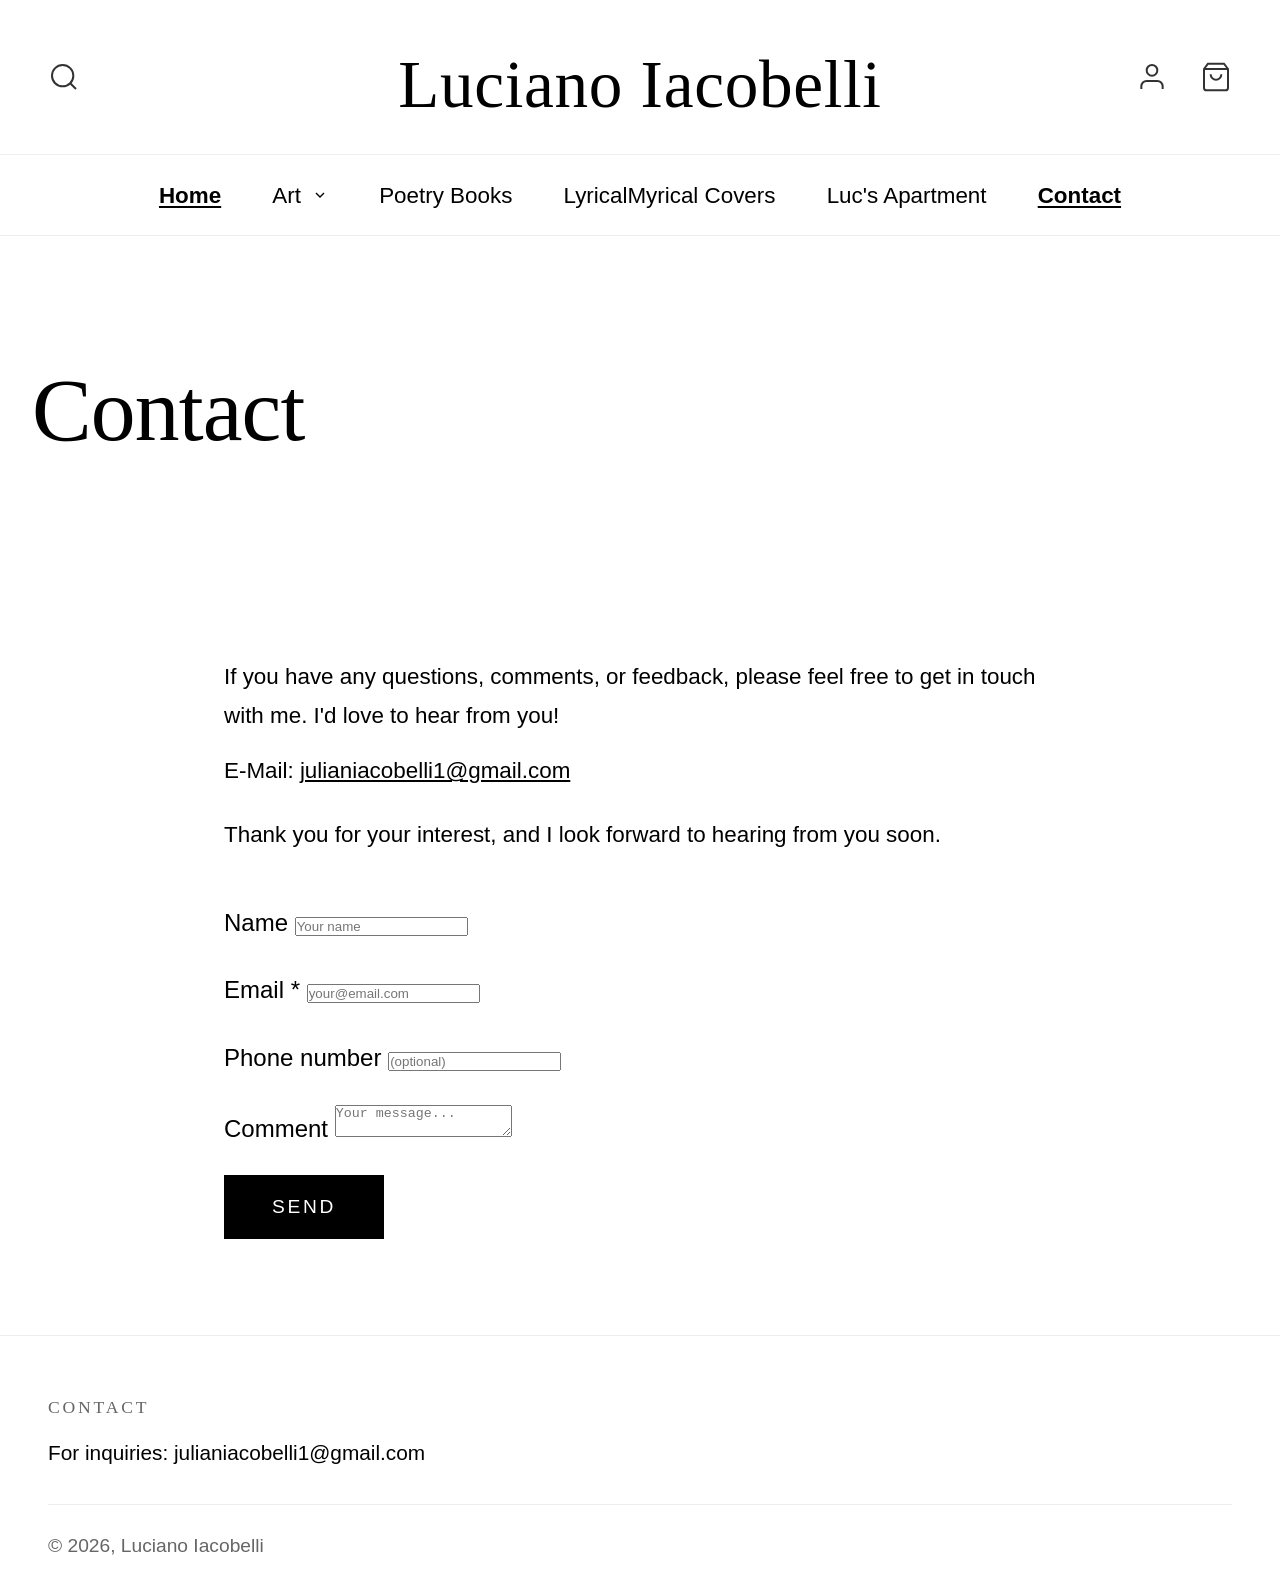
==== contact/index.html @ b28df370 "Initial commit: Design and styling refinements as per lucianoiacobelli.com" ====
<!DOCTYPE html>
<html lang="en">
<head>
  <meta charset="UTF-8"><meta name="viewport" content="width=device-width, initial-scale=1.0">
  <title>Contact — Luciano Iacobelli</title>
  <link rel="stylesheet" href="/style.css">
</head>
<body>
<script src="/nav.js"></script>

<div class="page-header">
  <h1>Contact</h1>
</div>

<section class="contact-section">
  <p>If you have any questions, comments, or feedback, please feel free to get in touch with me. I'd love to hear from you!</p>
  <p>E-Mail: <a href="mailto:julianiacobelli1@gmail.com">julianiacobelli1@gmail.com</a></p>
  <p style="margin-top:1.5rem;">Thank you for your interest, and I look forward to hearing from you soon.</p>

  <form class="contact-form" action="https://formspree.io/f/YOUR_FORM_ID" method="POST">
    <div>
      <label for="name">Name</label>
      <input type="text" id="name" name="name" placeholder="Your name">
    </div>
    <div>
      <label for="email">Email *</label>
      <input type="email" id="email" name="email" placeholder="your@email.com" required>
    </div>
    <div>
      <label for="phone">Phone number</label>
      <input type="tel" id="phone" name="phone" placeholder="(optional)">
    </div>
    <div>
      <label for="comment">Comment</label>
      <textarea id="comment" name="message" placeholder="Your message..."></textarea>
    </div>
    <button type="submit" class="btn-primary">Send</button>
  </form>
</section>

</body>
</html>
---- style.css ----
*, *::before, *::after { box-sizing: border-box; margin: 0; padding: 0; }

@import url('https://fonts.googleapis.com/css2?family=Cardo:ital,wght@0,400;0,700;1,400&family=Inter:wght@300;400;500;600&display=swap');

*, *::before, *::after { box-sizing: border-box; margin: 0; padding: 0; }

:root {
  --bg:        #ffffff;
  --ink:       #000000;
  --mid:       #666666;
  --rule:      #eeeeee;
  --font-ui:   'Inter', 'Helvetica Neue', Helvetica, Arial, sans-serif;
  --font-logo: 'Cardo', Georgia, 'Times New Roman', serif;
}

h1, h2, h3, h4, .serif { font-family: var(--font-logo); }

html { scroll-behavior: smooth; }
body {
  background: var(--bg);
  color: var(--ink);
  font-family: var(--font-ui);
  font-size: 1.5rem;
  line-height: 1.75;
  -webkit-font-smoothing: antialiased;
}
a { color: inherit; text-decoration: none; }
img { display: block; max-width: 100%; }

/* ── HEADER ── */
.site-header {
  background: var(--bg);
  border-bottom: 0.1rem solid var(--rule);
  position: sticky; top: 0; z-index: 200;
}

/* Logo row — big serif, centred */
.header-top {
  text-align: center;
  padding: 3rem 2rem 2rem;
  display: flex;
  align-items: center;
  justify-content: center;
  position: relative;
}
.header-top-left, .header-top-right {
  position: absolute;
  top: 50%;
  transform: translateY(-50%);
  display: flex;
  align-items: center;
  gap: 2rem;
}
.header-top-left { left: 3rem; }
.header-top-right { right: 3rem; }

.header-icon {
  width: 2rem;
  height: 2rem;
  cursor: pointer;
  opacity: 0.8;
  transition: opacity 0.2s;
}
.header-icon:hover { opacity: 1; }
.header-logo {
  font-family: var(--font-logo);
  font-size: 4.2rem;
  font-weight: 400;
  letter-spacing: 0.01em;
  color: var(--ink);
  text-decoration: none;
  display: inline-block;
  line-height: 1.1;
}

/* Nav row — centred, below logo, separated by rule */
.header-bottom {
  border-top: 0.1rem solid var(--rule);
  display: flex;
  align-items: center;
  justify-content: center;
  padding: 1.2rem 2rem;
  position: relative;
}
.header-nav {
  display: flex;
  align-items: center;
  gap: 3.2rem;
  flex-wrap: wrap;
  justify-content: center;
}
.nav-link {
  font-size: 1.4rem;
  font-weight: 400;
  color: var(--ink);
  white-space: nowrap;
  transition: opacity 0.2s;
}
.nav-link:hover { opacity: 0.55; }
.nav-link.active {
  font-weight: 700;
  text-decoration: underline;
  text-underline-offset: 3px;
}

/* Art dropdown */
.nav-dropdown { position: relative; }
.dropdown-panel {
  display: none;
  position: absolute;
  top: calc(100% + 1.2rem);
  left: 0;
  background: var(--bg);
  border: 0.1rem solid var(--rule);
  min-width: 22rem;
  padding: 1.6rem 0;
  z-index: 300;
  box-shadow: 0 4px 20px rgba(0,0,0,0.08);
}
.nav-dropdown:hover .dropdown-panel { display: block; }
.dropdown-panel a {
  display: block;
  padding: 1rem 2.4rem;
  font-size: 1.5rem;
  font-weight: 700;
  color: var(--ink);
  letter-spacing: 0;
}
.dropdown-panel a:hover { opacity: 0.55; }

/* hamburger */
.hamburger {
  display: none; background: none; border: none; cursor: pointer;
  padding: 0.4rem; flex-direction: column; gap: 5px;
  position: absolute; left: 1.5rem; top: 50%; transform: translateY(-50%);
}
.hamburger span { display: block; width: 22px; height: 1px; background: var(--ink); }

/* ── PAGE HEADER (inner pages) ── */
.page-header {
  padding: 6rem 2rem 4rem;
  max-width: 120rem; margin: 0 auto;
}
.page-header h1 {
  font-family: var(--font-logo);
  font-size: 5.6rem; 
  font-weight: 400;
  margin-bottom: 2.5rem;
  text-transform: none;
  letter-spacing: -0.01em;
}
.page-header p {
  font-family: var(--font-logo);
  font-size: 1.8rem; 
  color: var(--ink);
  max-width: 80rem; 
  line-height: 1.6;
  margin-bottom: 3rem;
}

/* ── COLLECTION TOOLBAR ── */
.collection-toolbar {
  display: flex;
  justify-content: space-between;
  align-items: center;
  max-width: 120rem;
  margin: 0 auto;
  padding: 1.5rem 2rem;
  border-bottom: 0.1rem solid var(--rule);
  font-size: 1.4rem;
  color: var(--ink);
}
.toolbar-left, .toolbar-right { display: flex; align-items: center; gap: 2.5rem; }
.collection-toolbar span { color: var(--mid); font-size: 1.3rem; margin-right: -1.5rem; }
.filter-group, .sort-group { 
  display: flex; 
  align-items: center; 
  gap: 0.6rem; 
  background: none; 
  border: none; 
  font-family: var(--font-ui); 
  font-size: 1.4rem;
  color: var(--ink);
  cursor: pointer;
  padding: 0.5rem 0;
}
.filter-group::after, .sort-group button::after {
  content: '⌄';
  font-size: 1.2rem;
  margin-left: 0.4rem;
}
.sort-group button { background: none; border: none; font-family: inherit; font-size: inherit; cursor: pointer; }
.product-count { color: var(--mid); margin-left: auto; }

/* ── PRODUCT GRID ── */
.product-grid {
  display: grid;
  grid-template-columns: repeat(4, 1fr);
  gap: 4rem 2rem;
  max-width: 120rem; margin: 0 auto;
  padding: 4rem 2rem 8rem;
}
.product-card { display: block; color: inherit; cursor: pointer; }
.product-card__image {
  aspect-ratio: 1; overflow: hidden; background: #F0ECE6; margin-bottom: 1rem;
}
.product-card__image img {
  width: 100%; height: 100%; object-fit: cover;
  transition: transform 0.5s ease;
}
.product-card:hover .product-card__image img { transform: scale(1.04); }
.product-card__title { 
  font-size: 1.4rem; 
  font-weight: 400; 
  margin-bottom: 0.4rem; 
  color: var(--ink);
}
.product-card__vendor { 
  font-size: 1.2rem; 
  color: var(--mid); 
  text-transform: uppercase; 
  letter-spacing: 0.05em; 
}

/* ── INNER COLLECTIONS ── */
.inner-collections {
  border-top: 0.1rem solid var(--rule); padding: 5rem 2rem;
}
.inner-collections h2 {
  font-size: 1.2rem; font-weight: 500;
  letter-spacing: 0.2em; text-transform: uppercase;
  text-align: center; margin-bottom: 3rem;
}
.inner-collections-grid {
  display: grid;
  grid-template-columns: repeat(auto-fill, minmax(18rem, 1fr));
  gap: 1.5rem; max-width: 90rem; margin: 0 auto;
}
.inner-coll-card { display: block; text-align: center; text-decoration: none; color: var(--ink); }
.inner-coll-card img { width: 100%; aspect-ratio: 1; object-fit: cover; margin-bottom: 0.8rem; }
.inner-coll-card span {
  font-size: 1.2rem; font-weight: 500;
  letter-spacing: 0.1em; text-transform: uppercase;
}

/* ── HOMEPAGE SECTIONS ── */
.hp-hero img {
  width: 100%; height: 75vh; min-height: 40rem;
  object-fit: cover; object-position: center; display: block;
}
.hp-portrait img {
  width: 100%; max-height: 70rem;
  object-fit: cover; object-position: center top; display: block;
}
.hp-intro {
  max-width: 80rem; margin: 0 auto;
  padding: 8rem 2rem 4rem; text-align: center;
}
.hp-intro p { 
  font-family: var(--font-logo);
  font-size: 2.2rem; 
  color: var(--ink); 
  line-height: 1.5; 
}

.hp-sec-head {
  padding: 6rem 2rem 3rem;
  border-top: 0.1rem solid var(--rule);
  max-width: 120rem; margin: 0 auto;
}
.hp-sec-head h2 {
  font-size: 3.2rem; font-weight: 400;
  color: var(--ink);
}

.hp-video { max-width: 100rem; margin: 0 auto 8rem; padding: 0 2rem; }
.hp-video-thumb { position: relative; cursor: pointer; }
.hp-video-thumb img { width: 100%; display: block; }
.hp-video-play {
  position: absolute; inset: 0;
  display: flex; align-items: center; justify-content: center;
  background: rgba(0,0,0,0.1); transition: background 0.3s;
}
.hp-video-thumb:hover .hp-video-play { background: rgba(0,0,0,0.2); }
.hp-video-play-btn {
  width: 8rem; height: 8rem;
  background: rgba(255,255,255,0.95); border-radius: 50%;
  display: flex; align-items: center; justify-content: center;
  box-shadow: 0 0.5rem 2rem rgba(0,0,0,0.1);
}
.hp-video-play-btn::after {
  content: ''; width: 0; height: 0;
  border-top: 1.5rem solid transparent;
  border-bottom: 1.5rem solid transparent;
  border-left: 2.5rem solid #121212;
  margin-left: 0.6rem;
}
.hp-video-iframe { display: none; }
.hp-video-iframe.active { display: block; }
.hp-video-iframe iframe { width: 100%; aspect-ratio: 16/9; border: none; display: block; }

.hp-collections {
  max-width: 130rem; margin: 0 auto;
  padding: 0 2rem 10rem;
}
.hp-coll-grid {
  display: grid;
  grid-template-columns: repeat(3, 1fr);
  gap: 4rem 3rem;
}
.hp-coll-card {
  display: block; text-decoration: none; color: var(--ink);
}
.hp-coll-card__img {
  width: 100%; aspect-ratio: 1;
  overflow: hidden; display: block;
}
.hp-coll-card__img img {
  width: 100%; height: 100%; object-fit: cover; display: block;
  transition: transform 0.6s cubic-bezier(0.165, 0.84, 0.44, 1);
}
.hp-coll-card:hover .hp-coll-card__img img { transform: scale(1.05); }
.hp-coll-card__label {
  margin-top: 1.5rem;
  font-family: var(--font-logo);
  font-size: 2.2rem; font-weight: 400;
  color: var(--ink); text-align: center;
}
.hp-coll-card__label .arrow { margin-left: 0.5rem; transition: transform 0.2s; display: inline-block; }
.hp-coll-card:hover .hp-coll-card__label .arrow { transform: translateX(5px); }

.hp-email {
  border-top: 0.1rem solid var(--rule);
  text-align: center; padding: 10rem 2rem;
  background: #fafafa;
}
.hp-email h2 {
  font-family: var(--font-logo); font-size: 3.6rem; font-weight: 400;
  margin-bottom: 1.5rem; color: var(--ink);
}
.hp-email p { font-size: 1.6rem; color: var(--mid); margin-bottom: 4rem; }
.hp-email-form {
  display: flex; max-width: 48rem; margin: 0 auto;
  border-bottom: 0.1rem solid var(--ink);
}
.hp-email-form input {
  flex: 1; padding: 1.5rem 0.5rem;
  font-family: var(--font-ui); font-size: 1.6rem;
  border: none; background: transparent; outline: none; color: var(--ink);
}
.hp-email-form input::placeholder { color: #999; }
.hp-email-form button {
  padding: 1.5rem 2rem; background: transparent; color: var(--ink);
  border: none; font-family: var(--font-ui); font-size: 1.4rem;
  font-weight: 500; letter-spacing: 0.1em; text-transform: uppercase;
  cursor: pointer; white-space: nowrap;
}
.hp-email-form button:hover { opacity: 0.7; }

/* ── QUESTIONS BANNER ── */
.questions-banner {
  border-top: 0.1rem solid var(--rule); text-align: center; padding: 4rem 2rem;
}
.questions-banner h2 { font-size: 1.4rem; font-weight: 400; }
.questions-banner h2 a { color: var(--ink); text-decoration: underline; }

/* ── HOMEPAGE BIO (OVERLAP) ── */
.hp-bio-wrap {
  max-width: 140rem;
  margin: 10rem auto;
  padding: 0 4rem;
  display: flex;
  align-items: center;
  position: relative;
}
.hp-bio-img {
  width: 60%;
  aspect-ratio: 16/10;
  overflow: hidden;
}
.hp-bio-img img {
  width: 100%; height: 100%; object-fit: cover;
}
.hp-bio-content {
  width: 45%;
  background: #F4F4F4; /* Light grey off-white */
  padding: 8rem 6rem;
  margin-left: -10%;
  position: relative;
  z-index: 2;
  display: flex;
  flex-direction: column;
  justify-content: center;
}
.hp-bio-content h2 {
  font-size: 4.2rem;
  font-weight: 400;
  margin-bottom: 2.5rem;
  line-height: 1.2;
}
.hp-bio-content p {
  font-size: 1.6rem;
  line-height: 1.8;
  color: var(--ink);
  margin-bottom: 2rem;
}
.hp-bio-content strong { font-weight: 600; }

@media (max-width: 1024px) {
  .hp-bio-wrap { flex-direction: column; padding: 0 2rem; margin: 6rem auto; }
  .hp-bio-img { width: 100%; }
  .hp-bio-content { width: 95%; margin-left: 0; margin-top: -4rem; padding: 4rem 3rem; }
  .hp-bio-content h2 { font-size: 3.2rem; }
}

/* ── APARTMENT GALLERY ── */
.apartment-full img { width: 100%; object-fit: cover; display: block; margin-bottom: 3px; }
.apartment-full .full-width { max-height: 55rem; }
.apt-grid3 { display: grid; grid-template-columns: 1fr 1fr 1fr; gap: 3px; margin-bottom: 3px; }
.apt-grid3 img { width: 100%; height: 28rem; object-fit: cover; }
.apt-grid2 { display: grid; grid-template-columns: 1fr 1fr; gap: 3px; margin-bottom: 3px; }
.apt-grid2 img { width: 100%; height: 32rem; object-fit: cover; }

/* ── CONTACT ── */
.contact-section { max-width: 56rem; margin: 0 auto; padding: 4rem 2rem 6rem; }
.contact-section > p { font-size: 1.4rem; line-height: 1.75; margin-bottom: 1rem; }
.contact-section a { color: var(--ink); text-decoration: underline; }
.contact-form { margin-top: 3rem; display: flex; flex-direction: column; gap: 1.6rem; }
.field label {
  display: block; font-size: 1.1rem; font-weight: 500;
  letter-spacing: 0.12em; text-transform: uppercase; margin-bottom: 0.5rem;
}
.field input, .field textarea {
  width: 100%; padding: 1rem 1.2rem;
  font-family: var(--font-ui); font-size: 1.4rem;
  border: 0.1rem solid var(--rule); background: #fff;
  color: var(--ink); outline: none; transition: border-color 0.2s;
}
.field input:focus, .field textarea:focus { border-color: var(--ink); }
.field textarea { min-height: 12rem; resize: vertical; }
.btn-primary {
  background: var(--ink); color: var(--bg);
  border: none; padding: 1.3rem 3rem;
  font-family: var(--font-ui); font-size: 1.2rem;
  font-weight: 500; letter-spacing: 0.14em; text-transform: uppercase;
  cursor: pointer; align-self: flex-start;
}
.btn-primary:hover { background: #333; }

/* ── LIGHTBOX ── */
#lightbox {
  display: none; position: fixed; inset: 0;
  background: rgba(0,0,0,0.9); z-index: 1000;
  align-items: center; justify-content: center;
}
#lightbox.open { display: flex; }
#lightbox img { max-width: 90vw; max-height: 90vh; object-fit: contain; }
#lb-close {
  position: absolute; top: 2rem; right: 2.5rem;
  color: #fff; font-size: 3rem; cursor: pointer;
  background: none; border: none; line-height: 1; font-weight: 300;
}

/* ── FOOTER ── */
footer {
  background: var(--bg); border-top: 0.1rem solid var(--rule); padding: 3.5rem 3rem 2rem;
}
.footer-inner { max-width: 120rem; margin: 0 auto; }
.footer-contact-block { margin-bottom: 2rem; }
.footer-contact-block h4 {
  font-size: 1.1rem; font-weight: 500;
  letter-spacing: 0.16em; text-transform: uppercase;
  color: var(--mid); margin-bottom: 0.8rem;
}
.footer-contact-block p,
.footer-contact-block a { font-size: 1.3rem; color: var(--ink); }
.footer-contact-block a:hover { text-decoration: underline; }
.footer-bottom {
  border-top: 0.1rem solid var(--rule); padding-top: 1.5rem;
  font-size: 1.2rem; color: var(--mid);
}

/* ── RESPONSIVE ── */
@media (max-width: 900px) {
  .header-logo { font-size: 2.8rem; }
  .header-nav {
    display: none; flex-direction: column; align-items: flex-start;
    position: fixed; top: 0; left: 0; right: 0; bottom: 0;
    background: var(--bg); padding: 8rem 3rem 3rem;
    gap: 2rem; z-index: 199; overflow-y: auto;
  }
  .header-nav.open { display: flex; }
  .hamburger { display: flex; }
  .dropdown-panel {
    position: static; box-shadow: none; border: none;
    padding: 0.5rem 0 0.5rem 1.5rem; display: block;
  }
  .dropdown-panel a { padding: 0.6rem 0; font-size: 1.4rem; }
  .apt-grid3 { grid-template-columns: 1fr; }
  .apt-grid3 img, .apt-grid2 img { height: 22rem; }
  .apt-grid2 { grid-template-columns: 1fr; }
}
@media (max-width: 1024px) {
  .product-grid { grid-template-columns: repeat(3, 1fr); }
}
@media (max-width: 768px) {
  .product-grid { grid-template-columns: repeat(2, 1fr); }
  .collection-toolbar { flex-direction: column; align-items: flex-start; gap: 1.5rem; }
}
@media (max-width: 500px) {
  .header-logo { font-size: 2.2rem; }
  .product-grid { grid-template-columns: 1fr 1fr; gap: 1.2rem 1rem; }
}
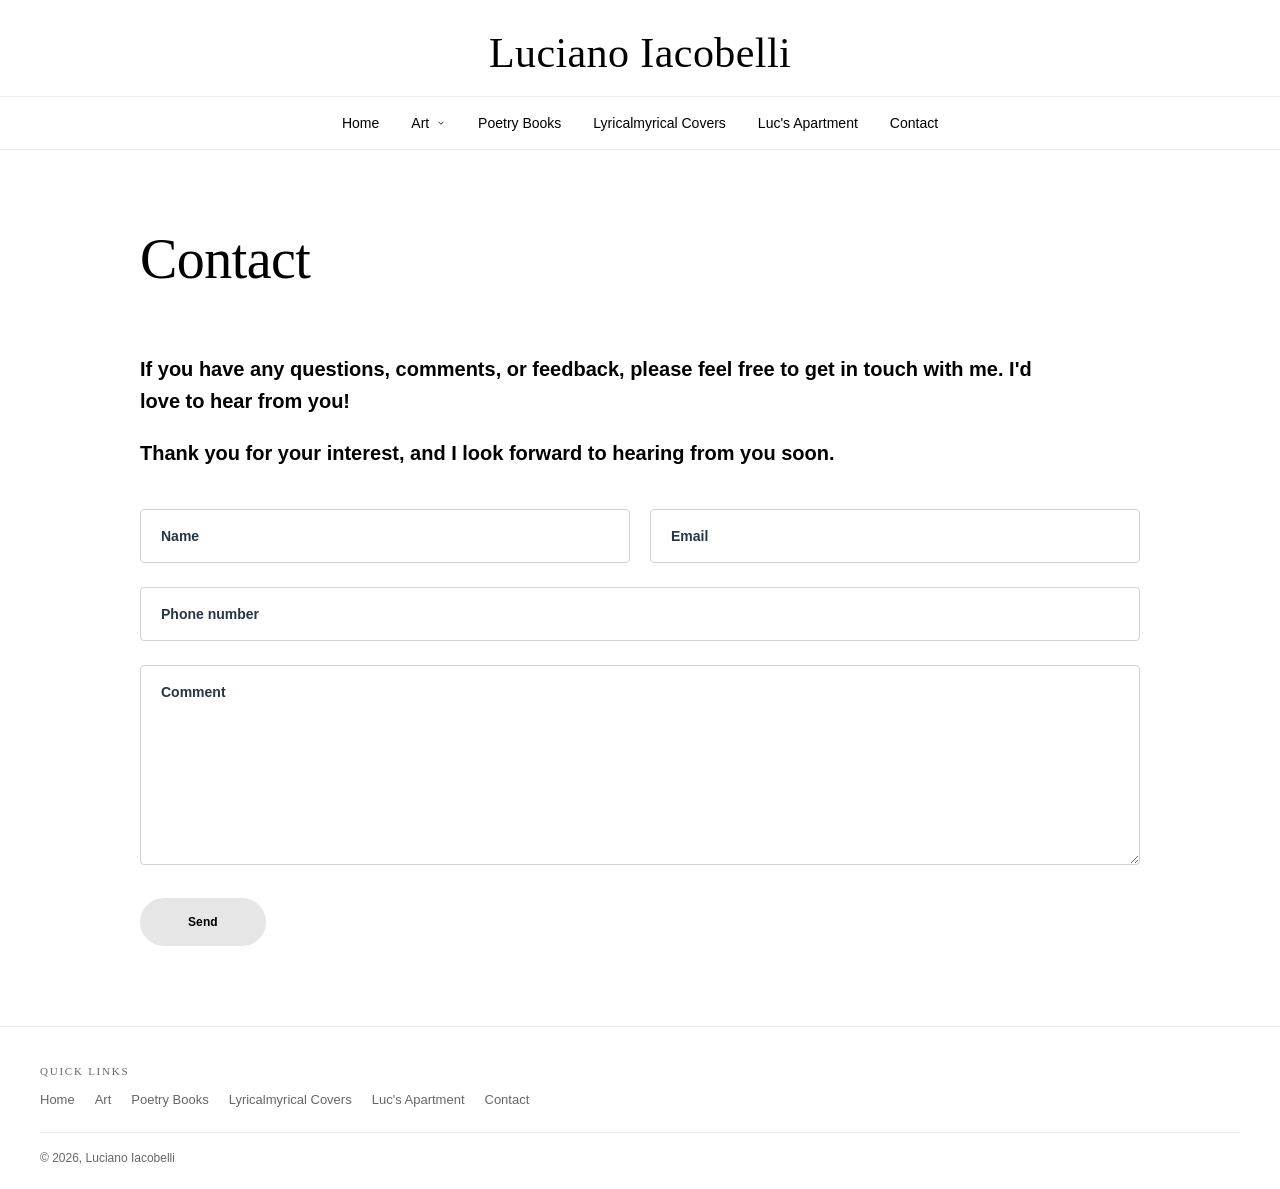
==== commit 3cde94b3: "Resolve merge conflicts: prioritize local image paths while preserving remote content and bio update" ====
--- a/contact/index.html
+++ b/contact/index.html
@@ -3,37 +3,42 @@
 <head>
   <meta charset="UTF-8"><meta name="viewport" content="width=device-width, initial-scale=1.0">
   <title>Contact — Luciano Iacobelli</title>
-  <link rel="stylesheet" href="/style.css">
+  <link rel="stylesheet" href="../style.css">
 </head>
 <body>
-<script src="/nav.js"></script>
+<script src="../nav.js"></script>
 
-<div class="page-header">
+<div class="page-header contact-header">
   <h1>Contact</h1>
 </div>
 
 <section class="contact-section">
   <p>If you have any questions, comments, or feedback, please feel free to get in touch with me. I'd love to hear from you!</p>
-  <p>E-Mail: <a href="mailto:julianiacobelli1@gmail.com">julianiacobelli1@gmail.com</a></p>
-  <p style="margin-top:1.5rem;">Thank you for your interest, and I look forward to hearing from you soon.</p>
+  <p style="margin-top: 2rem;">Thank you for your interest, and I look forward to hearing from you soon.</p>
 
-  <form class="contact-form" action="https://formspree.io/f/YOUR_FORM_ID" method="POST">
-    <div>
-      <label for="name">Name</label>
-      <input type="text" id="name" name="name" placeholder="Your name">
+  <form class="contact-form" action="mailto:Lyricalmyricalbooks@gmail.com" method="POST" enctype="text/plain">
+    <div class="contact-form-grid">
+      <div class="field">
+        <label for="name">Name</label>
+        <input type="text" id="name" name="Name" placeholder="Name" required>
+      </div>
+
+      <div class="field">
+        <label for="email">Email *</label>
+        <input type="email" id="email" name="Email" placeholder="Email" required>
+      </div>
     </div>
-    <div>
-      <label for="email">Email *</label>
-      <input type="email" id="email" name="email" placeholder="your@email.com" required>
+
+    <div class="field">
+      <label for="phone">Phone number</label>
+      <input type="tel" id="phone" name="Phone number" placeholder="Phone number">
     </div>
-    <div>
-      <label for="phone">Phone number</label>
-      <input type="tel" id="phone" name="phone" placeholder="(optional)">
+
+    <div class="field">
+      <label for="comment">Comment</label>
+      <textarea id="comment" name="Comment" placeholder="Comment" required></textarea>
     </div>
-    <div>
-      <label for="comment">Comment</label>
-      <textarea id="comment" name="message" placeholder="Your message..."></textarea>
-    </div>
+
     <button type="submit" class="btn-primary">Send</button>
   </form>
 </section>
--- a/style.css
+++ b/style.css
@@ -15,12 +15,15 @@
 
 h1, h2, h3, h4, .serif { font-family: var(--font-logo); }
 
-html { scroll-behavior: smooth; }
+html { 
+  scroll-behavior: smooth; 
+  font-size: 62.5%; 
+}
 body {
   background: var(--bg);
   color: var(--ink);
   font-family: var(--font-ui);
-  font-size: 1.5rem;
+  font-size: 1.6rem;
   line-height: 1.75;
   -webkit-font-smoothing: antialiased;
 }
@@ -108,7 +111,7 @@
 .dropdown-panel {
   display: none;
   position: absolute;
-  top: calc(100% + 1.2rem);
+  top: 100%;
   left: 0;
   background: var(--bg);
   border: 0.1rem solid var(--rule);
@@ -117,7 +120,8 @@
   z-index: 300;
   box-shadow: 0 4px 20px rgba(0,0,0,0.08);
 }
-.nav-dropdown:hover .dropdown-panel { display: block; }
+.nav-dropdown:hover .dropdown-panel,
+.nav-dropdown:focus-within .dropdown-panel { display: block; }
 .dropdown-panel a {
   display: block;
   padding: 1rem 2.4rem;
@@ -202,10 +206,10 @@
 }
 .product-card { display: block; color: inherit; cursor: pointer; }
 .product-card__image {
-  aspect-ratio: 1; overflow: hidden; background: #F0ECE6; margin-bottom: 1rem;
+  overflow: hidden; background: #F0ECE6; margin-bottom: 1rem;
 }
 .product-card__image img {
-  width: 100%; height: 100%; object-fit: cover;
+  width: 100%; height: auto; object-fit: contain; display: block;
   transition: transform 0.5s ease;
 }
 .product-card:hover .product-card__image img { transform: scale(1.04); }
@@ -306,7 +310,7 @@
 .hp-coll-grid {
   display: grid;
   grid-template-columns: repeat(3, 1fr);
-  gap: 4rem 3rem;
+  gap: 5rem 3rem;
 }
 .hp-coll-card {
   display: block; text-decoration: none; color: var(--ink);
@@ -328,6 +332,13 @@
 }
 .hp-coll-card__label .arrow { margin-left: 0.5rem; transition: transform 0.2s; display: inline-block; }
 .hp-coll-card:hover .hp-coll-card__label .arrow { transform: translateX(5px); }
+.hp-coll-card__desc {
+  margin-top: 0.8rem;
+  font-size: 1.4rem;
+  color: var(--mid);
+  line-height: 1.6;
+  text-align: center;
+}
 
 .hp-email {
   border-top: 0.1rem solid var(--rule);
@@ -382,15 +393,16 @@
   width: 100%; height: 100%; object-fit: cover;
 }
 .hp-bio-content {
-  width: 45%;
-  background: #F4F4F4; /* Light grey off-white */
+  width: 50%;
+  background: #ffffff;
   padding: 8rem 6rem;
-  margin-left: -10%;
+  margin-left: -15%;
   position: relative;
   z-index: 2;
   display: flex;
   flex-direction: column;
   justify-content: center;
+  box-shadow: 0 2rem 5rem rgba(0,0,0,0.08);
 }
 .hp-bio-content h2 {
   font-size: 4.2rem;
@@ -414,38 +426,86 @@
 }
 
 /* ── APARTMENT GALLERY ── */
-.apartment-full img { width: 100%; object-fit: cover; display: block; margin-bottom: 3px; }
+.apartment-full img { width: 100%; height: auto; object-fit: contain; display: block; margin-bottom: 3px; }
 .apartment-full .full-width { max-height: 55rem; }
-.apt-grid3 { display: grid; grid-template-columns: 1fr 1fr 1fr; gap: 3px; margin-bottom: 3px; }
-.apt-grid3 img { width: 100%; height: 28rem; object-fit: cover; }
-.apt-grid2 { display: grid; grid-template-columns: 1fr 1fr; gap: 3px; margin-bottom: 3px; }
-.apt-grid2 img { width: 100%; height: 32rem; object-fit: cover; }
+.apartment-grid-3 { display: grid; grid-template-columns: 1fr 1fr 1fr; gap: 3px; margin-bottom: 3px; }
+.apartment-grid-3 img { width: 100%; height: auto; object-fit: contain; }
+.apartment-grid-2 { display: grid; grid-template-columns: 1fr 1fr; gap: 3px; margin-bottom: 3px; }
+.apartment-grid-2 img { width: 100%; height: auto; object-fit: contain; }
 
 /* ── CONTACT ── */
-.contact-section { max-width: 56rem; margin: 0 auto; padding: 4rem 2rem 6rem; }
-.contact-section > p { font-size: 1.4rem; line-height: 1.75; margin-bottom: 1rem; }
-.contact-section a { color: var(--ink); text-decoration: underline; }
-.contact-form { margin-top: 3rem; display: flex; flex-direction: column; gap: 1.6rem; }
+.contact-header {
+  max-width: 104rem;
+  margin: 0 auto;
+  padding-bottom: 0;
+}
+.contact-section {
+  max-width: 104rem;
+  margin: 0 auto;
+  padding: 2rem 2rem 8rem;
+}
+.contact-section > p {
+  font-size: 2rem;
+  line-height: 1.6;
+  margin-bottom: 1rem;
+  max-width: 92rem;
+  font-weight: 600;
+}
+.contact-form { margin-top: 4rem; display: flex; flex-direction: column; gap: 2.4rem; }
+.contact-form-grid {
+  display: grid;
+  grid-template-columns: 1fr 1fr;
+  gap: 2rem;
+}
 .field label {
-  display: block; font-size: 1.1rem; font-weight: 500;
-  letter-spacing: 0.12em; text-transform: uppercase; margin-bottom: 0.5rem;
+  position: absolute;
+  width: 1px;
+  height: 1px;
+  padding: 0;
+  margin: -1px;
+  overflow: hidden;
+  clip: rect(0, 0, 0, 0);
+  white-space: nowrap;
+  border: 0;
 }
 .field input, .field textarea {
-  width: 100%; padding: 1rem 1.2rem;
-  font-family: var(--font-ui); font-size: 1.4rem;
-  border: 0.1rem solid var(--rule); background: #fff;
-  color: var(--ink); outline: none; transition: border-color 0.2s;
-}
-.field input:focus, .field textarea:focus { border-color: var(--ink); }
-.field textarea { min-height: 12rem; resize: vertical; }
+  width: 100%;
+  padding: 1.8rem 2rem;
+  font-family: var(--font-ui);
+  font-size: 1.4rem;
+  border: 0.1rem solid #d2d2d2;
+  background: #fff;
+  color: #1f2937;
+  outline: none;
+  transition: border-color 0.2s, box-shadow 0.2s;
+  border-radius: 0.4rem;
+}
+.field input::placeholder, .field textarea::placeholder {
+  color: #263548;
+  font-weight: 600;
+}
+.field input:focus, .field textarea:focus {
+  border-color: #6b7280;
+  box-shadow: 0 0 0 3px rgba(209, 213, 219, 0.45);
+}
+.field textarea {
+  min-height: 20rem;
+  resize: vertical;
+}
 .btn-primary {
-  background: var(--ink); color: var(--bg);
-  border: none; padding: 1.3rem 3rem;
-  font-family: var(--font-ui); font-size: 1.2rem;
-  font-weight: 500; letter-spacing: 0.14em; text-transform: uppercase;
-  cursor: pointer; align-self: flex-start;
-}
-.btn-primary:hover { background: #333; }
+  background: #e6e6e6;
+  color: var(--ink);
+  border: none;
+  padding: 1.7rem 4.8rem;
+  border-radius: 999px;
+  font-family: var(--font-ui);
+  font-size: 1.2rem;
+  font-weight: 700;
+  letter-spacing: 0.01em;
+  cursor: pointer;
+  align-self: flex-start;
+}
+.btn-primary:hover { background: #d7d7d7; }
 
 /* ── LIGHTBOX ── */
 #lightbox {
@@ -466,15 +526,22 @@
   background: var(--bg); border-top: 0.1rem solid var(--rule); padding: 3.5rem 3rem 2rem;
 }
 .footer-inner { max-width: 120rem; margin: 0 auto; }
-.footer-contact-block { margin-bottom: 2rem; }
-.footer-contact-block h4 {
+.footer-links-block { margin-bottom: 2rem; }
+.footer-links-block h4 {
   font-size: 1.1rem; font-weight: 500;
   letter-spacing: 0.16em; text-transform: uppercase;
   color: var(--mid); margin-bottom: 0.8rem;
 }
-.footer-contact-block p,
-.footer-contact-block a { font-size: 1.3rem; color: var(--ink); }
-.footer-contact-block a:hover { text-decoration: underline; }
+.footer-quick-links {
+  display: flex;
+  flex-wrap: wrap;
+  gap: 1.2rem 2rem;
+}
+.footer-quick-links a {
+  font-size: 1.3rem;
+  color: var(--mid);
+}
+.footer-quick-links a:hover { text-decoration: underline; }
 .footer-bottom {
   border-top: 0.1rem solid var(--rule); padding-top: 1.5rem;
   font-size: 1.2rem; color: var(--mid);
@@ -499,6 +566,7 @@
   .apt-grid3 { grid-template-columns: 1fr; }
   .apt-grid3 img, .apt-grid2 img { height: 22rem; }
   .apt-grid2 { grid-template-columns: 1fr; }
+  .contact-form-grid { grid-template-columns: 1fr; }
 }
 @media (max-width: 1024px) {
   .product-grid { grid-template-columns: repeat(3, 1fr); }
